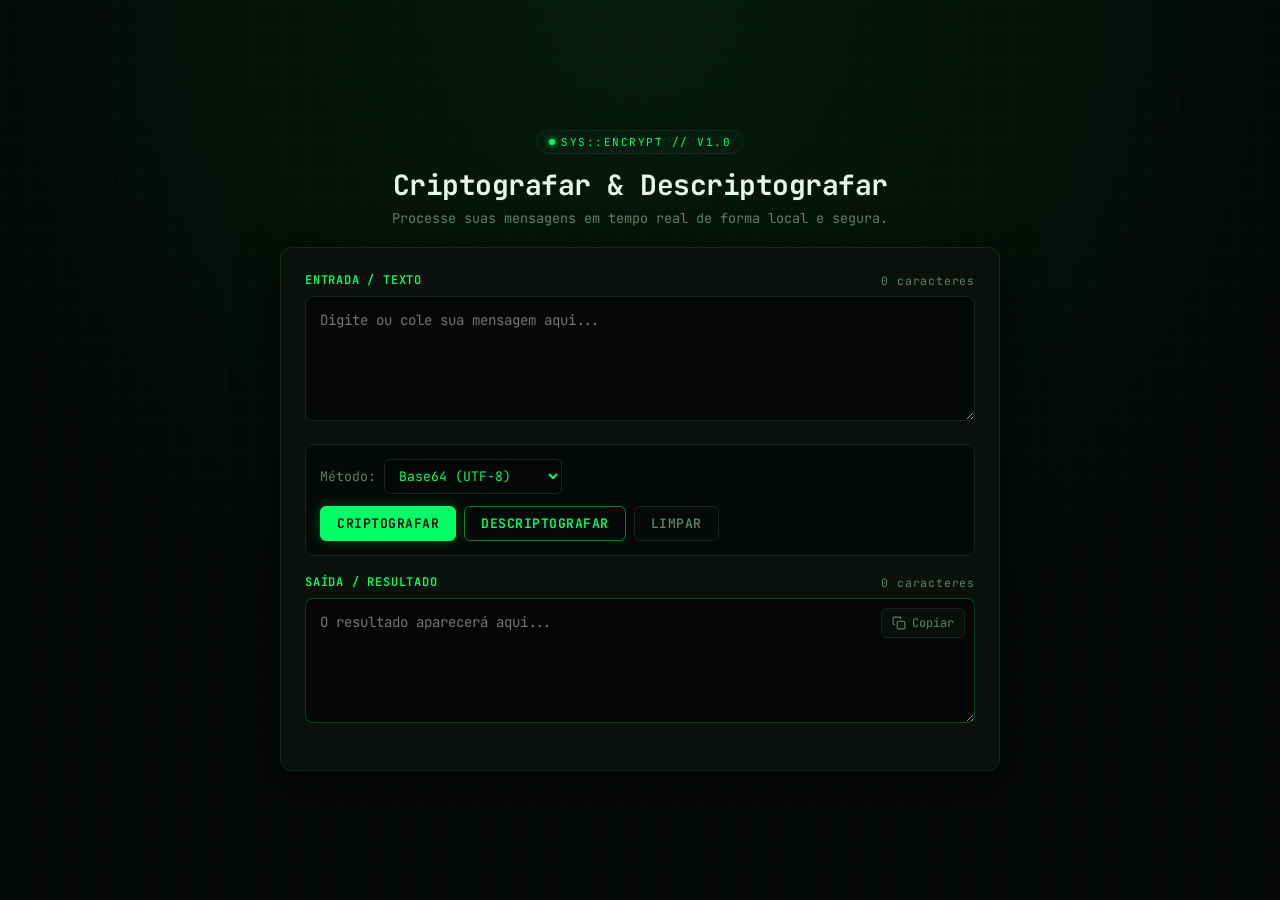
==== frontend/index.html @ 59168ca9 "ARQUIVOS ADICIONADOS:   * index.html - Estrutura   * style.css - Estilização   * script.js - Codigo" ====
<!DOCTYPE html>
<html lang="pt-BR">
<head>
  <meta charset="UTF-8">
  <meta name="viewport" content="width=device-width, initial-scale=1.0">
  <title>Criptografia RSA</title>
  
  <!--  -->
  <link rel="preconnect" href="https://fonts.googleapis.com">
  <link rel="preconnect" href="https://fonts.gstatic.com" crossorigin>
  <link href="https://fonts.googleapis.com/css2?family=JetBrains+Mono:wght@400;500;700&display=swap" rel="stylesheet">
  
  <!-- arquivo style.css -->
  <link rel="stylesheet" href="style.css">  


</head>
<body>

  <div class="container">
    <header class="header">
      <div class="terminal-badge">
        <span class="status-dot"></span>
        SYS::ENCRYPT // v1.0
      </div>
      <h1>Criptografar & Descriptografar</h1>
      <p>Processe suas mensagens em tempo real de forma local e segura.</p>
    </header>

    <main class="panel">
      <!-- Entrada -->
      <section class="box-group">
        <div class="box-label">
          <span>ENTRADA / TEXTO</span>
          <span id="inputCount" class="counter">0 caracteres</span>
        </div>
        <textarea id="inputText" placeholder="Digite ou cole sua mensagem aqui..."></textarea>
      </section>

      <!-- Configurações e Ações -->
      <section class="controls">
        <div class="config-area">
          <div class="method-selector">
            <label for="methodSelect">Método:</label>
            <select id="methodSelect">
              <option value="base64">Base64 (UTF-8)</option>
              <option value="cesar">Cifra de César</option>
              <option value="hex">Hexadecimal</option>
              <option value="reverse">Inversão de Texto</option>
            </select>
          </div>

          <div id="cesarConfig" class="cesar-config hidden">
            <label for="cesarShift">Salto:</label>
            <input type="number" id="cesarShift" value="3" min="1" max="25">
          </div>
        </div>

        <div class="action-buttons">
          <button id="btnEncrypt" class="btn primary">Criptografar</button>
          <button id="btnDecrypt" class="btn secondary">Descriptografar</button>
          <button id="btnClear" class="btn ghost">Limpar</button>
        </div>
      </section>

      <!-- Saída -->
      <section class="box-group">
        <div class="box-label">
          <span>SAÍDA / RESULTADO</span>
          <span id="outputCount" class="counter">0 caracteres</span>
        </div>
        <div class="output-wrapper">
          <textarea id="outputText" readonly placeholder="O resultado aparecerá aqui..."></textarea>
          <button id="btnCopy" class="btn-copy" type="button" title="Copiar resultado">
            <svg id="copyIcon" width="14" height="14" viewBox="0 0 24 24" fill="none" stroke="currentColor" stroke-width="2">
              <rect x="9" y="9" width="13" height="13" rx="2" ry="2"></rect>
              <path d="M5 15H4a2 2 0 0 1-2-2V4a2 2 0 0 1 2-2h9a2 2 0 0 1 2 2v1"></path>
            </svg>
            <span id="copyFeedback">Copiar</span>
          </button>
        </div>
      </section>
    </main>
  </div>

  <!-- arquivo JavaScript. script.js -->
  <script src="script.js"></script>

</body>
</html>
---- frontend/style.css ----
:root {
    --bg-main: #050806;
    --bg-panel: #0a110c;
    --bg-input: #040705;
    --border: #16261a;
    --border-focus: #00ff66;
    --primary: #00ff66;
    --primary-glow: rgba(0, 255, 102, 0.2);
    --primary-hover: #00cc52;
    --text-main: #e6f7ec;
    --text-muted: #5f8067;
    --font-mono: 'JetBrains Mono', monospace;
}

* {
    box-sizing: border-box;
    margin: 0;
    padding: 0;
}

body {
    background-color: var(--bg-main);
    color: var(--text-main);
    font-family: var(--font-mono);
    min-height: 100vh;
    display: flex;
    flex-direction: column;
    justify-content: center;
    align-items: center;
    padding: 20px;
    background-image: 
    radial-gradient(circle at 50% 0%, rgba(0, 255, 102, 0.08) 0%, transparent 65%),
    linear-gradient(rgba(0, 255, 102, 0.02) 1px, transparent 1px),
    linear-gradient(90deg, rgba(0, 255, 102, 0.02) 1px, transparent 1px);
    background-size: 100% 100%, 28px 28px, 28px 28px;
}

.container {
    width: 100%;
    max-width: 720px;
}

.header {
    text-align: center;
    margin-bottom: 20px;
}

.terminal-badge {
    display: inline-flex;
    align-items: center;
    gap: 6px;
    font-size: 11px;
    color: var(--primary);
    border: 1px solid var(--border);
    background: rgba(0, 255, 102, 0.03);
    padding: 4px 12px;
    border-radius: 999px;
    margin-bottom: 12px;
    letter-spacing: 1.5px;
    text-transform: uppercase;
}

.status-dot {
    width: 6px;
    height: 6px;
    border-radius: 50%;
    background: var(--primary);
    box-shadow: 0 0 6px var(--primary);
    animation: pulse 2s infinite ease-in-out;
}

@keyframes pulse {
    0%, 100% { opacity: 1; transform: scale(1); }
    50% { opacity: 0.4; transform: scale(0.85); }
}

.header h1 {
    font-size: clamp(1.3rem, 4vw, 1.75rem);
    color: var(--text-main);
    font-weight: 700;
    letter-spacing: -0.5px;
    margin-bottom: 6px;
}

.header p {
    font-size: 0.85rem;
    color: var(--text-muted);
}

.panel {
    background: var(--bg-panel);
    border: 1px solid var(--border);
    border-radius: 12px;
    padding: 24px;
    box-shadow: 0 12px 40px rgba(0, 0, 0, 0.7), 0 0 1px rgba(0, 255, 102, 0.2);
}

.box-group {
    margin-bottom: 18px;
}

.box-label {
    display: flex;
    justify-content: space-between;
    align-items: center;
    font-size: 0.75rem;
    font-weight: 600;
    letter-spacing: 0.8px;
    color: var(--primary);
    margin-bottom: 8px;
}

.counter {
    color: var(--text-muted);
    font-weight: 400;
    font-size: 0.72rem;
}

textarea {
    width: 100%;
    height: 125px;
    background: var(--bg-input);
    border: 1px solid var(--border);
    border-radius: 8px;
    color: var(--text-main);
    font-family: var(--font-mono);
    font-size: 0.88rem;
    padding: 14px;
    resize: vertical;
    outline: none;
    transition: all 0.2s ease;
    line-height: 1.4;
}

textarea:focus {
    border-color: var(--border-focus);
    box-shadow: 0 0 12px var(--primary-glow);
}

.controls {
    display: flex;
    flex-wrap: wrap;
    gap: 12px;
    align-items: center;
    justify-content: space-between;
    margin: 18px 0;
    padding: 14px;
    background: rgba(4, 7, 5, 0.7);
    border: 1px solid var(--border);
    border-radius: 8px;
}

.config-area {
    display: flex;
    flex-wrap: wrap;
    align-items: center;
    gap: 12px;
}

.method-selector, .cesar-config {
    display: flex;
    align-items: center;
    gap: 8px;
    font-size: 0.82rem;
    color: var(--text-muted);
}

select, input[type="number"] {
    background: var(--bg-input);
    border: 1px solid var(--border);
    color: var(--primary);
    font-family: var(--font-mono);
    font-size: 0.82rem;
    padding: 7px 10px;
    border-radius: 6px;
    outline: none;
    transition: border-color 0.2s;
}

select:focus, input[type="number"]:focus {
    border-color: var(--primary);
}

input[type="number"] {
    width: 58px;
    text-align: center;
}

.hidden {
    display: none !important;
}

.action-buttons {
    display: flex;
    gap: 8px;
}

.btn {
    font-family: var(--font-mono);
    font-size: 0.82rem;
    font-weight: 600;
    padding: 8px 16px;
    border-radius: 6px;
    cursor: pointer;
    display: inline-flex;
    align-items: center;
    justify-content: center;
    gap: 6px;
    transition: all 0.15s ease;
    text-transform: uppercase;
    letter-spacing: 0.5px;
}

.btn:active {
    transform: scale(0.97);
}

.btn.primary {
    background: var(--primary);
    color: #040705;
    border: 1px solid var(--primary);
    box-shadow: 0 0 14px rgba(0, 255, 102, 0.25);
}

.btn.primary:hover {
    background: var(--primary-hover);
    box-shadow: 0 0 20px rgba(0, 255, 102, 0.4);
}

.btn.secondary {
    background: transparent;
    color: var(--primary);
    border: 1px solid rgba(0, 255, 102, 0.5);
}

.btn.secondary:hover {
    background: rgba(0, 255, 102, 0.08);
    border-color: var(--primary);
}

.btn.ghost {
    background: transparent;
    color: var(--text-muted);
    border: 1px solid var(--border);
}

.btn.ghost:hover {
    color: #ff6b6b;
    border-color: rgba(255, 107, 107, 0.5);
}

.output-wrapper {
    position: relative;
}

.output-wrapper textarea {
    color: var(--primary);
    background: #030604;
    border-color: rgba(0, 255, 102, 0.25);
    padding-right: 95px;
}

.btn-copy {
    position: absolute;
    top: 10px;
    right: 10px;
    background: rgba(10, 17, 12, 0.9);
    border: 1px solid var(--border);
    color: var(--text-muted);
    font-family: var(--font-mono);
    font-size: 0.75rem;
    padding: 6px 10px;
    border-radius: 6px;
    display: flex;
    align-items: center;
    gap: 6px;
    cursor: pointer;
    backdrop-filter: blur(4px);
    transition: all 0.2s;
}

.btn-copy:hover {
    border-color: var(--primary);
    color: var(--primary);
    background: rgba(0, 255, 102, 0.08);
}

.btn-copy.copied {
    background: var(--primary);
    color: #040705;
    border-color: var(--primary);
}

@media (max-width: 640px) {
    .controls {
    flex-direction: column;
    align-items: stretch;
    }
    .config-area {
    width: 100%;
    justify-content: space-between;
    }
    .action-buttons {
    width: 100%;
    }
    .action-buttons .btn {
    flex: 1;
    padding: 8px 6px;
    font-size: 0.75rem;
    }
}
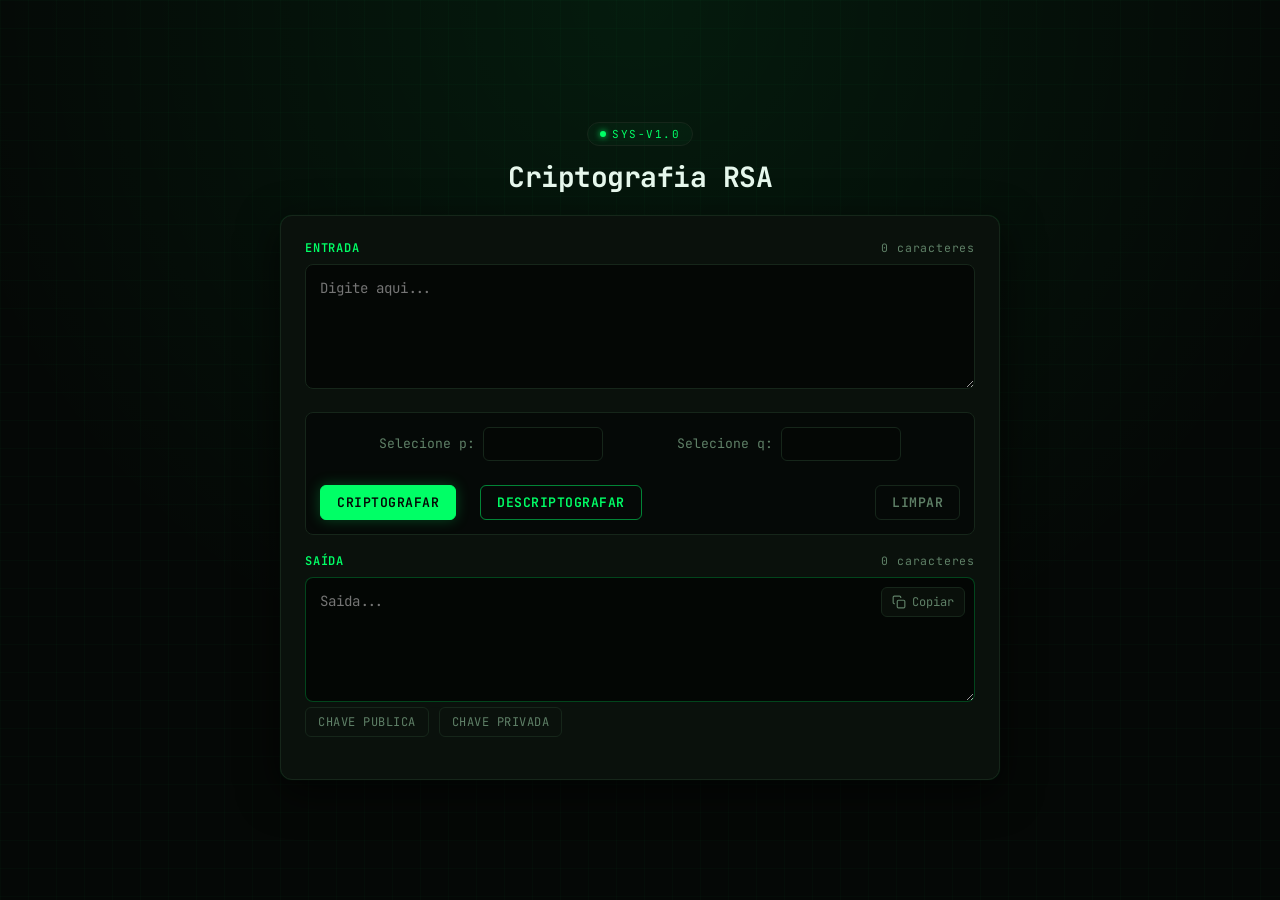
==== commit 3fb6d818: "pagina html com codigo tentando conectyar com a api" ====
--- a/frontend/index.html
+++ b/frontend/index.html
@@ -15,76 +15,75 @@
 
 
 </head>
-<body>
+  <body>
 
-  <div class="container">
-    <header class="header">
-      <div class="terminal-badge">
-        <span class="status-dot"></span>
-        SYS::ENCRYPT // v1.0
-      </div>
-      <h1>Criptografar & Descriptografar</h1>
-      <p>Processe suas mensagens em tempo real de forma local e segura.</p>
-    </header>
+    <div class="container">
+      <header class="header">
+        <div class="terminal-badge">
+          <span class="status-dot"></span>
+          SYS-v1.0
+        </div>
+        <h1>Criptografia RSA</h1>
+        <!-- <p>Processe suas mensagens em tempo real de forma local e segura.</p> -->
+      </header>
 
-    <main class="panel">
-      <!-- Entrada -->
-      <section class="box-group">
-        <div class="box-label">
-          <span>ENTRADA / TEXTO</span>
-          <span id="inputCount" class="counter">0 caracteres</span>
-        </div>
-        <textarea id="inputText" placeholder="Digite ou cole sua mensagem aqui..."></textarea>
-      </section>
+      <main class="panel">
+        <!-- Entrada -->
+        <section class="box-group">
+          <div class="box-label">
+            <span>ENTRADA</span>
+            <span id="entradaContador" class="counter">0 caracteres</span>
+          </div>
+          <textarea id="entradaTexto" placeholder="Digite aqui..."></textarea>
+        </section>
 
-      <!-- Configurações e Ações -->
-      <section class="controls">
-        <div class="config-area">
-          <div class="method-selector">
-            <label for="methodSelect">Método:</label>
-            <select id="methodSelect">
-              <option value="base64">Base64 (UTF-8)</option>
-              <option value="cesar">Cifra de César</option>
-              <option value="hex">Hexadecimal</option>
-              <option value="reverse">Inversão de Texto</option>
-            </select>
+        <!-- Configurações e Ações -->
+        <section class="controls">
+          <div class="config-area">
+            <div class="selector-pq">
+              <label for="numeroP">Selecione p: </label>
+              <input type="number" id="numeroP">
+            </div>
+            <div class="selector-pq">
+              <label for="numeroQ">Selecione q: </label>
+              <input type="number" id="numeroQ">
+            </div>
+          </div>
+          <div class="action-buttons">
+            <button id="btnCripto" class="btn primary">Criptografar</button>
+            <button id="btnDecripto" class="btn secondary">Descriptografar</button>
+          </div>
+          <div class="action-buttons">
+            <button id="btnLimpa" class="btn ghost">Limpar</button>
+          </div>
+        </section>
+
+        <!-- Saída -->
+        <section class="box-group">
+          <div class="box-label">
+            <span>SAÍDA</span>
+            <span id="saidaContador" class="counter">0 caracteres</span>
+          </div>
+          <div class="output-wrapper">
+            <textarea id="saidaTexto" readonly placeholder="Saida..."></textarea>
+            <button id="btnCopiar" class="btn-copy" type="button" title="Copiar resultado">
+              <svg id="copyIcon" width="14" height="14" viewBox="0 0 24 24" fill="none" stroke="currentColor" stroke-width="2">
+                <rect x="9" y="9" width="13" height="13" rx="2" ry="2"></rect>
+                <path d="M5 15H4a2 2 0 0 1-2-2V4a2 2 0 0 1 2-2h9a2 2 0 0 1 2 2v1"></path>
+              </svg>
+              <span id="caixaCopiar">Copiar</span>
+            </button>
           </div>
 
-          <div id="cesarConfig" class="cesar-config hidden">
-            <label for="cesarShift">Salto:</label>
-            <input type="number" id="cesarShift" value="3" min="1" max="25">
-          </div>
-        </div>
+            <button id="btnPublico" class="btn chaves">Chave Publica</button>
+            <button id="btnPrivado" class="btn chaves">Chave Privada</button>
+        </section>
+      </main>
+    </div>
 
-        <div class="action-buttons">
-          <button id="btnEncrypt" class="btn primary">Criptografar</button>
-          <button id="btnDecrypt" class="btn secondary">Descriptografar</button>
-          <button id="btnClear" class="btn ghost">Limpar</button>
-        </div>
-      </section>
-
-      <!-- Saída -->
-      <section class="box-group">
-        <div class="box-label">
-          <span>SAÍDA / RESULTADO</span>
-          <span id="outputCount" class="counter">0 caracteres</span>
-        </div>
-        <div class="output-wrapper">
-          <textarea id="outputText" readonly placeholder="O resultado aparecerá aqui..."></textarea>
-          <button id="btnCopy" class="btn-copy" type="button" title="Copiar resultado">
-            <svg id="copyIcon" width="14" height="14" viewBox="0 0 24 24" fill="none" stroke="currentColor" stroke-width="2">
-              <rect x="9" y="9" width="13" height="13" rx="2" ry="2"></rect>
-              <path d="M5 15H4a2 2 0 0 1-2-2V4a2 2 0 0 1 2-2h9a2 2 0 0 1 2 2v1"></path>
-            </svg>
-            <span id="copyFeedback">Copiar</span>
-          </button>
-        </div>
-      </section>
-    </main>
-  </div>
-
-  <!-- arquivo JavaScript. script.js -->
-  <script src="script.js"></script>
-
-</body>
+    <div id="Feedback" class="feedback"></div>
+    <!-- arquivo JavaScript. script.js -->
+  
+    <script src="script.js"></script>
+  </body>
 </html>
--- a/frontend/style.css
+++ b/frontend/style.css
@@ -140,7 +140,7 @@
 .controls {
     display: flex;
     flex-wrap: wrap;
-    gap: 12px;
+    gap: 24px;
     align-items: center;
     justify-content: space-between;
     margin: 18px 0;
@@ -154,10 +154,20 @@
     display: flex;
     flex-wrap: wrap;
     align-items: center;
-    gap: 12px;
-}
-
-.method-selector, .cesar-config {
+    justify-content: space-evenly;
+    gap: 16px;
+    width: 100%;
+}
+
+.selector-pq {
+    display: flex;
+    align-items: center;
+    gap: 8px;
+    font-size: 0.82rem;
+    color: var(--text-muted);
+}
+
+.method-selector {
     display: flex;
     align-items: center;
     gap: 8px;
@@ -192,7 +202,8 @@
 
 .action-buttons {
     display: flex;
-    gap: 8px;
+    justify-content: space-around;
+    gap: 24px;
 }
 
 .btn {
@@ -249,6 +260,20 @@
     border-color: rgba(255, 107, 107, 0.5);
 }
 
+.btn.chaves {
+    font-size: 0.75rem;
+    padding: 6px 12px;
+    background: transparent;
+    font-weight: 400;
+    color: var(--text-muted);
+    border: 1px solid var(--border);
+}
+
+.btn.chaves:hover {
+    color: #6b9fff;
+    border-color: rgba(117, 107, 255, 0.5);
+}
+
 .output-wrapper {
     position: relative;
 }
@@ -289,6 +314,32 @@
     background: var(--primary);
     color: #040705;
     border-color: var(--primary);
+}
+
+.feedback {
+    position: fixed;
+    bottom: 24px;      /* Distância do rodapé */
+    right: 24px;       /* Distância da lateral direita */
+    background-color: #e74c3c; /* Vermelho */
+    color: white;
+    padding: 16px 24px;
+    border-radius: 8px;
+    font-weight: bold;
+    box-shadow: 0 4px 12px rgba(0, 0, 0, 0.3);
+    z-index: 9999;     /* Garante que fique por cima de tudo */
+    
+    /* Configuração de animação (invisível por padrão) */
+    opacity: 0;
+    visibility: hidden;
+    transform: translateY(20px); /* Começa um pouco abaixo para o efeito de subir */
+    transition: opacity 0.3s, visibility 0.3s, transform 0.3s;
+}
+
+/* Classe ativada pelo JavaScript para exibir o aviso */
+.feedback.show {
+    opacity: 1;
+    visibility: visible;
+    transform: translateY(0);
 }
 
 @media (max-width: 640px) {
@@ -308,4 +359,42 @@
     padding: 8px 6px;
     font-size: 0.75rem;
     }
+}
+
+/* 1. Alterar o tamanho e remover setas no Firefox */
+#numeroQ {
+    width: 120px;   /* Define a largura da caixa */
+    height: 34px;   /* Define a altura da caixa */
+    padding: 4px;   /* Espaçamento interno para o número não colar na borda */
+    font-size: 16px;/* Aumenta o tamanho do número digitado */
+    
+    /* Remove as setas no Firefox */
+    -moz-appearance: textfield;
+    appearance: textfield;
+}
+
+/* 2. Remover as setas no Chrome, Safari, Edge e Opera */
+#numeroQ::-webkit-outer-spin-button,
+#numeroQ::-webkit-inner-spin-button {
+    -webkit-appearance: none;
+    margin: 0;
+}
+
+
+#numeroP {
+    width: 120px;   /* Define a largura da caixa */
+    height: 34px;   /* Define a altura da caixa */
+    padding: 4px;   /* Espaçamento interno para o número não colar na borda */
+    font-size: 16px;/* Aumenta o tamanho do número digitado */
+    
+    /* Remove as setas no Firefox */
+    -moz-appearance: textfield;
+    appearance: textfield;
+}
+
+/* 2. Remover as setas no Chrome, Safari, Edge e Opera */
+#numeroP::-webkit-outer-spin-button,
+#numeroP::-webkit-inner-spin-button {
+    -webkit-appearance: none;
+    margin: 0;
 }
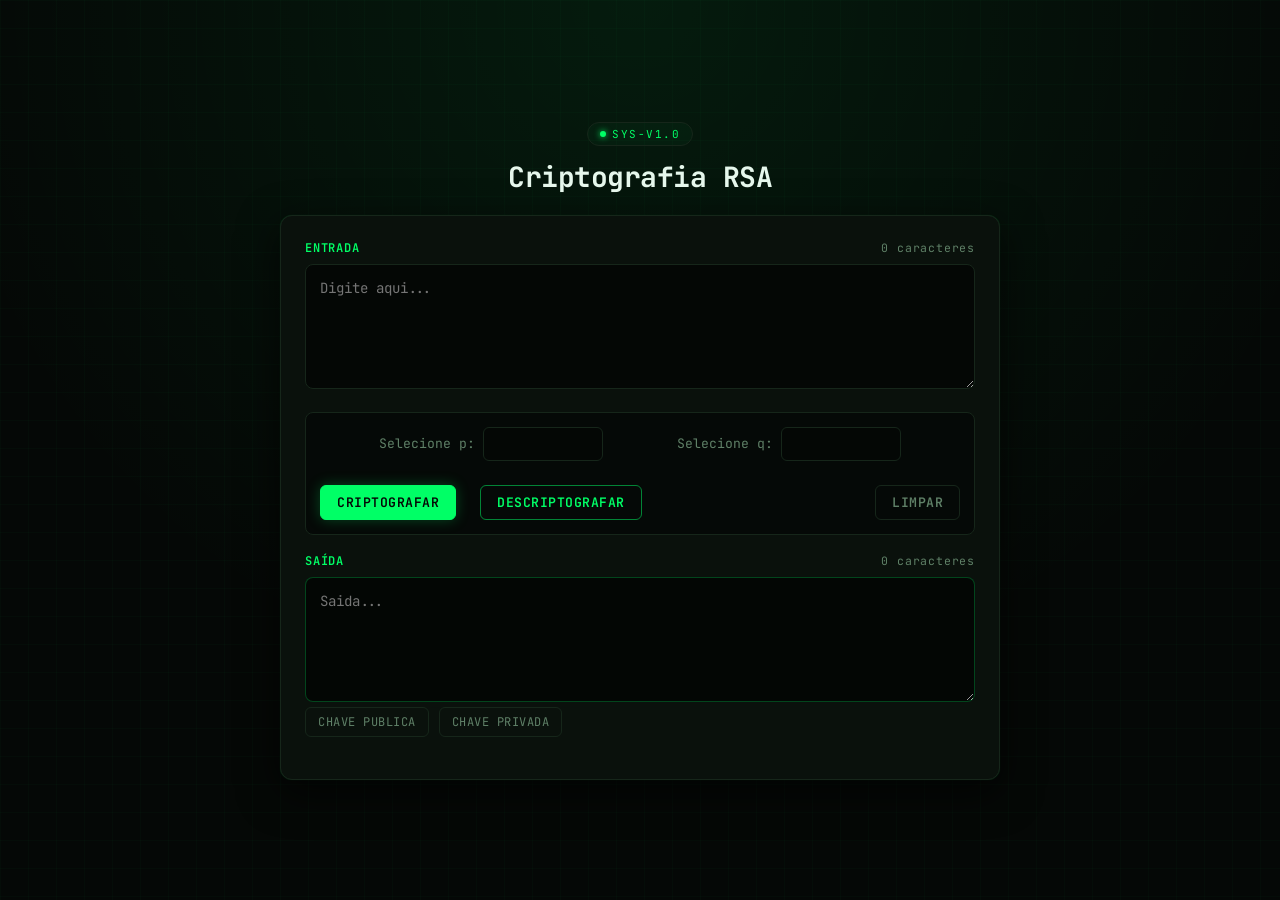
==== commit de3c02d6: "apresntação" ====
--- a/frontend/index.html
+++ b/frontend/index.html
@@ -66,13 +66,6 @@
           </div>
           <div class="output-wrapper">
             <textarea id="saidaTexto" readonly placeholder="Saida..."></textarea>
-            <button id="btnCopiar" class="btn-copy" type="button" title="Copiar resultado">
-              <svg id="copyIcon" width="14" height="14" viewBox="0 0 24 24" fill="none" stroke="currentColor" stroke-width="2">
-                <rect x="9" y="9" width="13" height="13" rx="2" ry="2"></rect>
-                <path d="M5 15H4a2 2 0 0 1-2-2V4a2 2 0 0 1 2-2h9a2 2 0 0 1 2 2v1"></path>
-              </svg>
-              <span id="caixaCopiar">Copiar</span>
-            </button>
           </div>
 
             <button id="btnPublico" class="btn chaves">Chave Publica</button>
